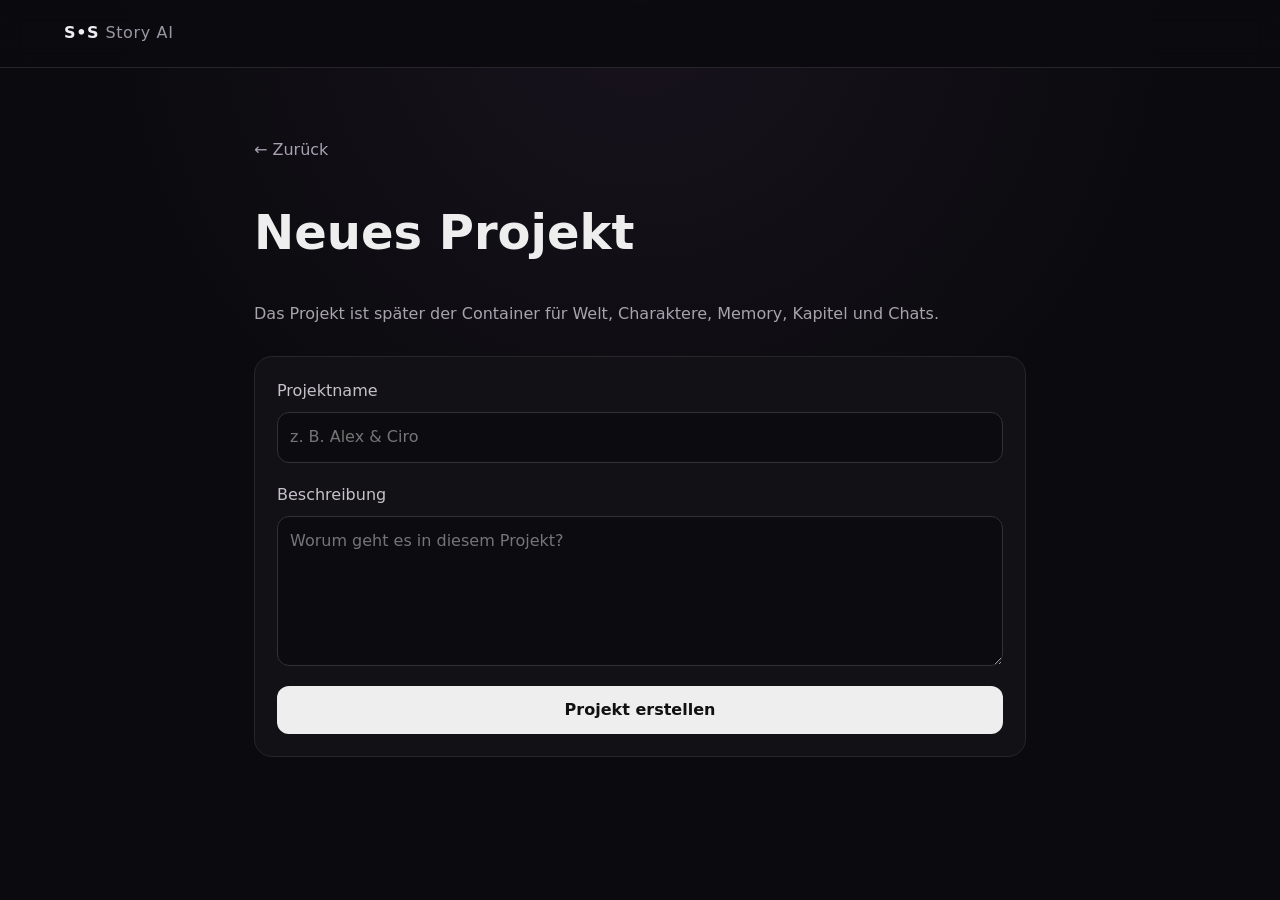
==== create-project.html @ 729ab369 "Build initial S•S Story AI app foundation" ====
<!doctype html><html lang="de"><head><meta charset="utf-8"><meta name="viewport" content="width=device-width,initial-scale=1"><title>Neues Projekt • S•S Story AI</title><link rel="stylesheet" href="assets/css/base.css"></head><body><header class="topbar"><a class="brand" href="index.html">S•S <span>Story AI</span></a></header><main class="narrow"><a class="back" href="index.html">← Zurück</a><h1>Neues Projekt</h1><p class="muted">Das Projekt ist später der Container für Welt, Charaktere, Memory, Kapitel und Chats.</p><form id="project-form" class="panel"><label>Projektname<input id="name" required placeholder="z. B. Alex & Ciro"></label><label>Beschreibung<textarea id="description" rows="5" placeholder="Worum geht es in diesem Projekt?"></textarea></label><button class="primary" type="submit">Projekt erstellen</button></form></main><script type="module" src="assets/js/create-project.js"></script></body></html>
---- assets/css/base.css ----
:root{font-family:Inter,system-ui,-apple-system,BlinkMacSystemFont,"Segoe UI",sans-serif;color:#eee;background:#0b0b0f;line-height:1.55}*{box-sizing:border-box}body{margin:0;min-height:100vh;background:radial-gradient(circle at top,#18131d 0,#0b0b0f 48%);color:#eee}a{color:inherit;text-decoration:none}button,input,textarea,select{font:inherit}button{cursor:pointer}.topbar{height:68px;padding:0 5vw;display:flex;align-items:center;gap:22px;border-bottom:1px solid #29252d;background:#0b0b0fee;backdrop-filter:blur(12px);position:sticky;top:0;z-index:10}.brand{font-weight:800;letter-spacing:.04em}.brand span{font-weight:500;color:#9c96a4}.icon-btn{margin-left:auto;background:#19171c;border:1px solid #332f38;color:#fff;border-radius:12px;padding:9px 12px}.home,.narrow,.project-shell{max-width:1100px;margin:auto;padding:70px 24px}.home{display:grid;gap:80px}.hero{max-width:760px}.eyebrow{font-size:12px;letter-spacing:.18em;color:#a9a0b2;font-weight:700}.hero h1{font-size:clamp(42px,8vw,82px);line-height:.98;margin:12px 0 24px}.hero h1 em{font-style:normal;color:#c6a7e7}.hero p,.muted{color:#a8a3ad}.primary{border:0;border-radius:12px;background:#eee;color:#111;padding:12px 17px;font-weight:750}.back{color:#a9a0b2}.section-head{display:flex;align-items:center;justify-content:space-between;gap:20px}.section-head h2{margin:0}.project-grid,.dashboard-grid{display:grid;grid-template-columns:repeat(auto-fit,minmax(240px,1fr));gap:16px}.project-card,.feature-card,.panel,.card{background:#121116;border:1px solid #29252d;border-radius:18px;padding:22px}.project-card{display:grid;gap:8px}.project-card small{color:#88818f}.narrow{max-width:820px}.narrow h1{font-size:48px}.panel{display:grid;gap:20px;margin-top:30px}label{display:grid;gap:8px;color:#c7c1cb}input,textarea,select{width:100%;background:#0c0b0f;color:#eee;border:1px solid #342f38;border-radius:12px;padding:12px;outline:none}textarea{resize:vertical}.project-title{display:flex;justify-content:space-between;align-items:end;gap:30px;margin:50px 0}.project-title h1{font-size:56px;margin:0}.workspace-nav{display:flex;gap:8px;overflow:auto;padding:8px 0 20px;border-bottom:1px solid #29252d}.workspace-nav a{white-space:nowrap;padding:10px 13px;border-radius:10px;color:#aaa2ae}.workspace-nav a:hover{background:#1a171e;color:#fff}.dashboard-grid{margin-top:30px}.feature-card{display:grid;gap:7px}.feature-card span{color:#99929f;font-size:14px}.card-list{display:grid;gap:12px;margin-top:30px}.card{display:flex;justify-content:space-between;gap:20px}.card b{display:block}.empty{padding:60px 20px;text-align:center;color:#aaa}.sidebar{padding:22px;border-right:1px solid #29252d}.editor-shell{display:grid;grid-template-columns:260px 1fr;min-height:calc(100vh - 69px)}.editor{display:flex;flex-direction:column}.title-input{border:0;border-radius:0;font-size:28px;background:transparent;padding:28px}.editor textarea{flex:1;border:0;border-radius:0;background:transparent;padding:0 28px 40px;font-size:18px;line-height:1.8}.composer{position:sticky;bottom:0;display:flex;gap:10px;padding:16px 5vw;border-top:1px solid #29252d;background:#0b0b0fee}.composer textarea{max-width:900px}.messages{min-height:calc(100vh - 160px);max-width:900px;margin:auto;padding:40px 24px}.book-controls{display:flex;gap:14px;align-items:center;justify-content:center;padding:20px;flex-wrap:wrap}.book{margin:20px auto 80px;background:#faf7f0;color:#17141a;max-width:148mm;min-height:210mm;padding:20mm;box-shadow:0 8px 40px #0008}.book h1{font-size:28px}.book p{white-space:pre-wrap}.book[data-format="a4"]{max-width:210mm;min-height:297mm}.book[data-format="letter"]{max-width:8.5in;min-height:11in}@media(max-width:700px){.project-title{display:block}.project-title .primary{margin-top:20px}.editor-shell{grid-template-columns:1fr}.sidebar{border-right:0;border-bottom:1px solid #29252d}.hero h1{font-size:48px}.topbar{padding:0 18px}}
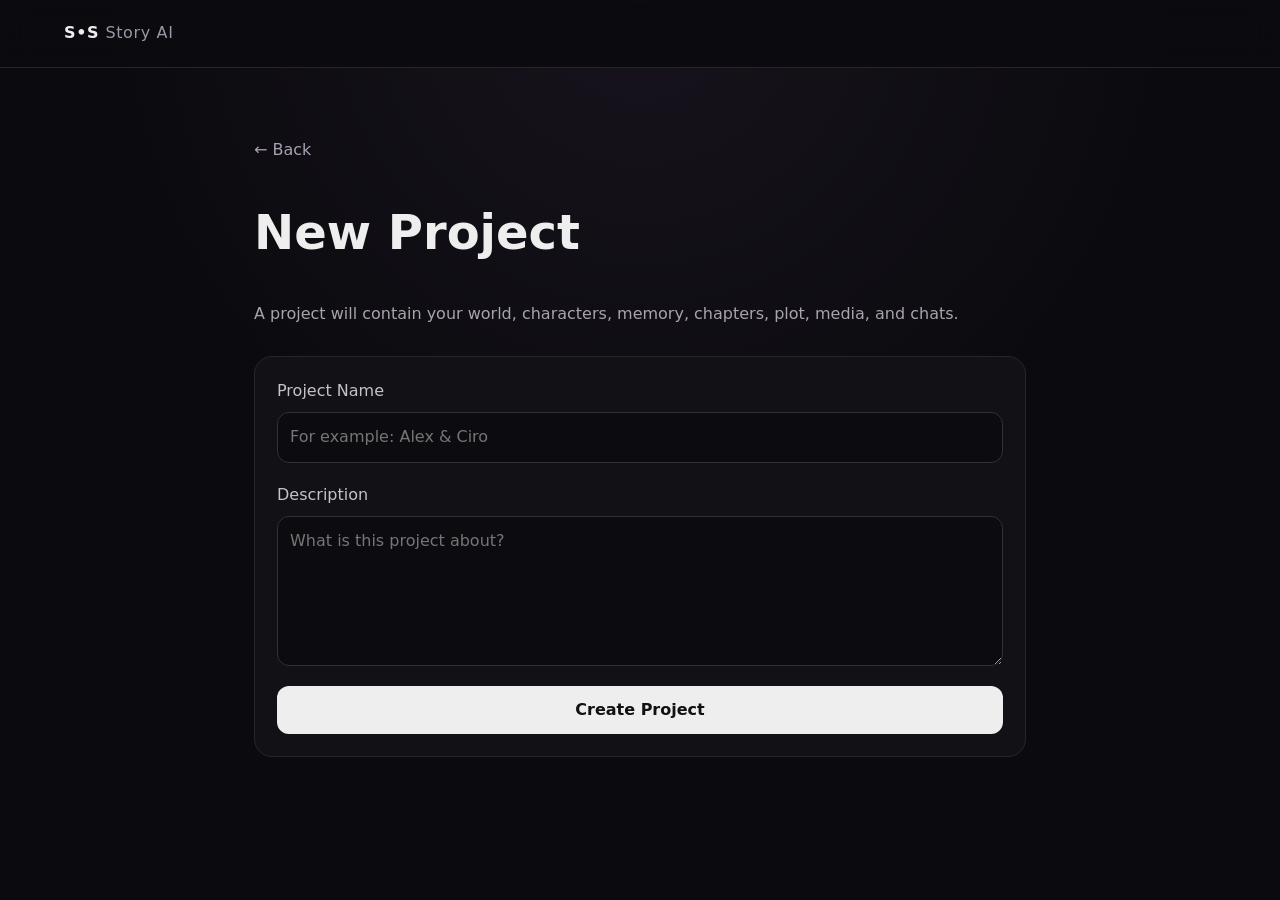
==== commit 582cc0a5: "Translate project creation page to English" ====
--- a/create-project.html
+++ b/create-project.html
@@ -1 +1,23 @@
-<!doctype html><html lang="de"><head><meta charset="utf-8"><meta name="viewport" content="width=device-width,initial-scale=1"><title>Neues Projekt • S•S Story AI</title><link rel="stylesheet" href="assets/css/base.css"></head><body><header class="topbar"><a class="brand" href="index.html">S•S <span>Story AI</span></a></header><main class="narrow"><a class="back" href="index.html">← Zurück</a><h1>Neues Projekt</h1><p class="muted">Das Projekt ist später der Container für Welt, Charaktere, Memory, Kapitel und Chats.</p><form id="project-form" class="panel"><label>Projektname<input id="name" required placeholder="z. B. Alex & Ciro"></label><label>Beschreibung<textarea id="description" rows="5" placeholder="Worum geht es in diesem Projekt?"></textarea></label><button class="primary" type="submit">Projekt erstellen</button></form></main><script type="module" src="assets/js/create-project.js"></script></body></html>+<!doctype html>
+<html lang="en">
+<head>
+  <meta charset="utf-8">
+  <meta name="viewport" content="width=device-width,initial-scale=1">
+  <title>New Project • S•S Story AI</title>
+  <link rel="stylesheet" href="assets/css/base.css">
+</head>
+<body>
+  <header class="topbar"><a class="brand" href="index.html">S•S <span>Story AI</span></a></header>
+  <main class="narrow">
+    <a class="back" href="index.html">← Back</a>
+    <h1>New Project</h1>
+    <p class="muted">A project will contain your world, characters, memory, chapters, plot, media, and chats.</p>
+    <form id="project-form" class="panel">
+      <label>Project Name<input id="name" required placeholder="For example: Alex & Ciro"></label>
+      <label>Description<textarea id="description" rows="5" placeholder="What is this project about?"></textarea></label>
+      <button class="primary" type="submit">Create Project</button>
+    </form>
+  </main>
+  <script type="module" src="assets/js/create-project.js"></script>
+</body>
+</html>
